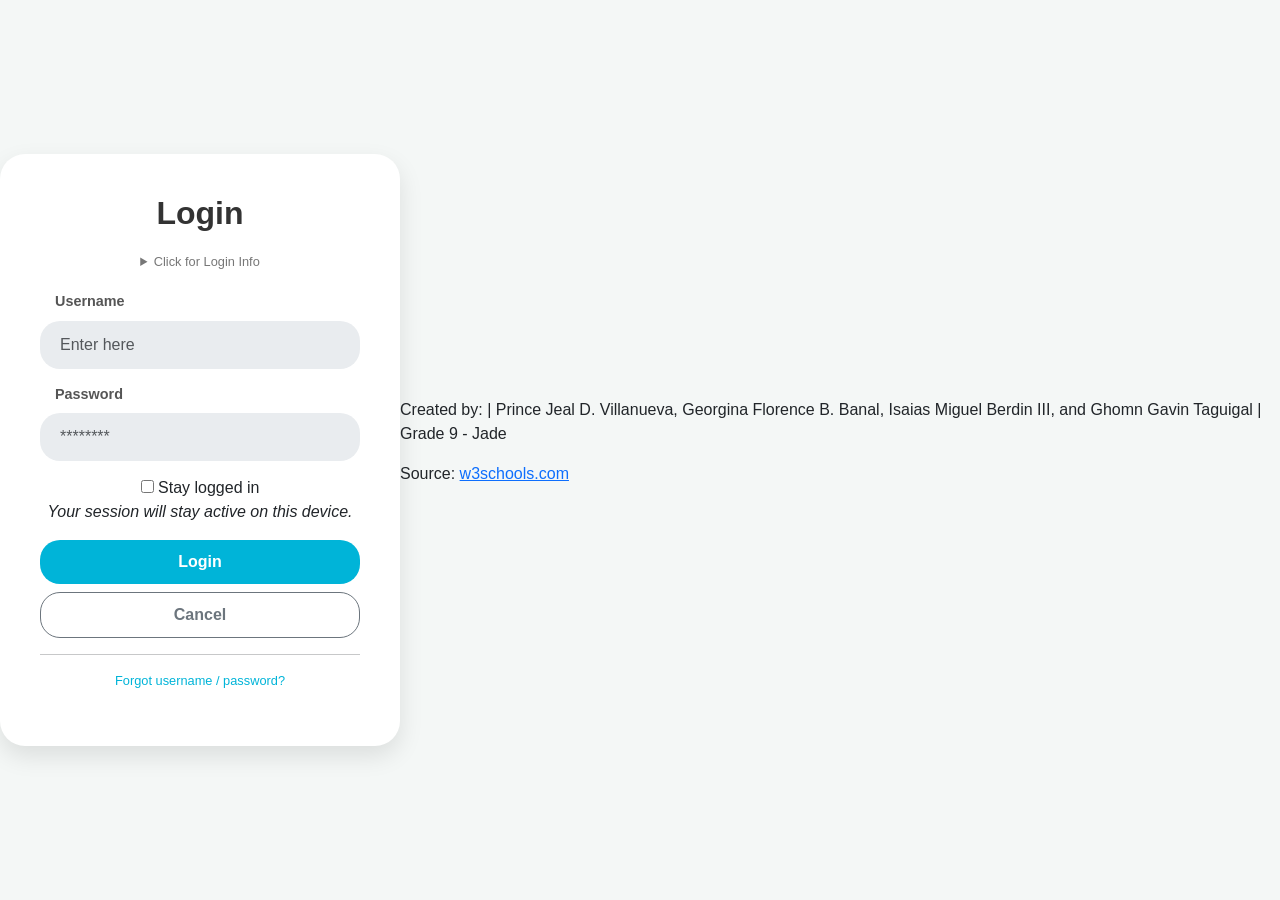
==== index.html @ a6af9bc7 "Create index.html" ====
<!DOCTYPE html>
<html lang="en">
<head>
    <meta charset="UTF-8">
    <meta name="viewport" content="width=device-width, initial-scale=1.0">
    <link href="https://cdn.jsdelivr.net/npm/bootstrap@5.3.3/dist/css/bootstrap.min.css" rel="stylesheet">

    <title>Login Page</title>
    <style>
        body {
            background-color: #f4f7f6;
            display: flex;
            justify-content: center;
            align-items: center;
            min-height: 100vh;
            margin: 0;
            font-family: 'Segoe UI', Tahoma, Geneva, Verdana, sans-serif;
        }

        /* The white card container */
        .login-card {
            background: white;
            padding: 40px;
            border-radius: 25px;
            box-shadow: 0 10px 25px rgba(0,0,0,0.1);
            width: 100%;
            max-width: 400px;
            text-align: center;
        }

        .login-card h2 {
            font-weight: 700;
            color: #333;
            margin-bottom: 20px;
        }

        .form-control {
            border-radius: 20px;
            background-color: #e9ecef;
            border: none;
            padding: 12px 20px;
            margin-bottom: 15px;
        }

        .form-label {
            display: block;
            text-align: left;
            margin-left: 15px;
            font-weight: 600;
            font-size: 0.9rem;
            color: #555;
        }

        .btn-login {
            background-color: #00b4d8;
            color: white;
            border-radius: 20px;
            padding: 10px;
            border: none;
            font-weight: 600;
            transition: 0.3s;
        }

        .btn-login:hover {
            background-color: #0096b1;
        }
        
        .btn-cancel {
            border-radius: 20px;
            padding: 10px;
            font-weight: 600;
        }

        .options-row {
            display: flex;
            align-items: center;
            justify-content: start;
            gap: 10px;
            margin-bottom: 20px;
            font-size: 0.85rem;
        }

        /* Instructions Details */
        details {
            font-size: 0.8rem;
            margin-bottom: 20px;
            color: #777;
            cursor: pointer;
        }
        
    </style>
</head>
<body>

    <div class="login-card">
        <h2>Login</h2>

        <details>
            <summary>Click for Login Info</summary>
            <p>User: am1r_erx | Pass: #WQf$9#FS%m,D?f</p>
        </details>

        <form onsubmit="event.preventDefault(); loginbutton();">
            <label class="form-label">Username</label>
            <input type="text" id="usernameID" class="form-control" placeholder="Enter here" required>

            <label class="form-label">Password</label>
            <input type="password" id="passwordID" class="form-control" placeholder="********" required>

            <!-- Hidden inputs for your logic -->
            <input type="hidden" id="emailID" value="michael.pj219@gmail.com">
            <input type="hidden" id="phoneID" value="09123456789">


              <div class="stay-logged-in">
    <div class="toggle-container">
        <label class="switch">
            <input type="checkbox" id="checkboxID">
            <span class="slider round"></span>
        </label>
        <span class="label-text">Stay logged in</span>
    </div>
    <p class="sub-text"><i>Your session will stay active on this device.</i></p>
</div>

            <div class="d-grid gap-2">
                <button type="submit" class="btn-login">Login</button>
                <button type="button" class="btn btn-outline-secondary btn-cancel" onclick="location.reload()">Cancel</button>
            </div>

<hr class="divider">


 <p class="mt-3" style="font-size: 0.8rem;">
                <a href="#" style="text-decoration: none; color: #00b4d8;">Forgot username / password?</a>
            </p>
        </form>
    </div>

    <script>
        
    function loginbutton() {
        let user = document.getElementById("usernameID").value;
        let pass = document.getElementById("passwordID").value;
        let email = document.getElementById("emailID").value;
        let phone = document.getElementById("phoneID").value;

        // Matches your specific credentials
        if (user === "am1r_erx" && pass === "#WQf$9#FS%m,D?f") {
            alert("Access Granted! Welcome Prince Villanueva!");
            // Link this to your second page file name
            window.location.href = "dashboard.html"; 
        } else {
            alert("Access Denied: Incorrect details.");
        }
    }
    </script>

  <footer class="bottom-footer">
            <p>Created by: | Prince Jeal D. Villanueva, Georgina Florence B. Banal, Isaias Miguel Berdin III, and Ghomn Gavin Taguigal | Grade 9 - Jade</p>
            <p>Source: <a href="https://w3schools.com" target="_blank">w3schools.com</a></p>
        </footer>
    </div>


</body>
</html>
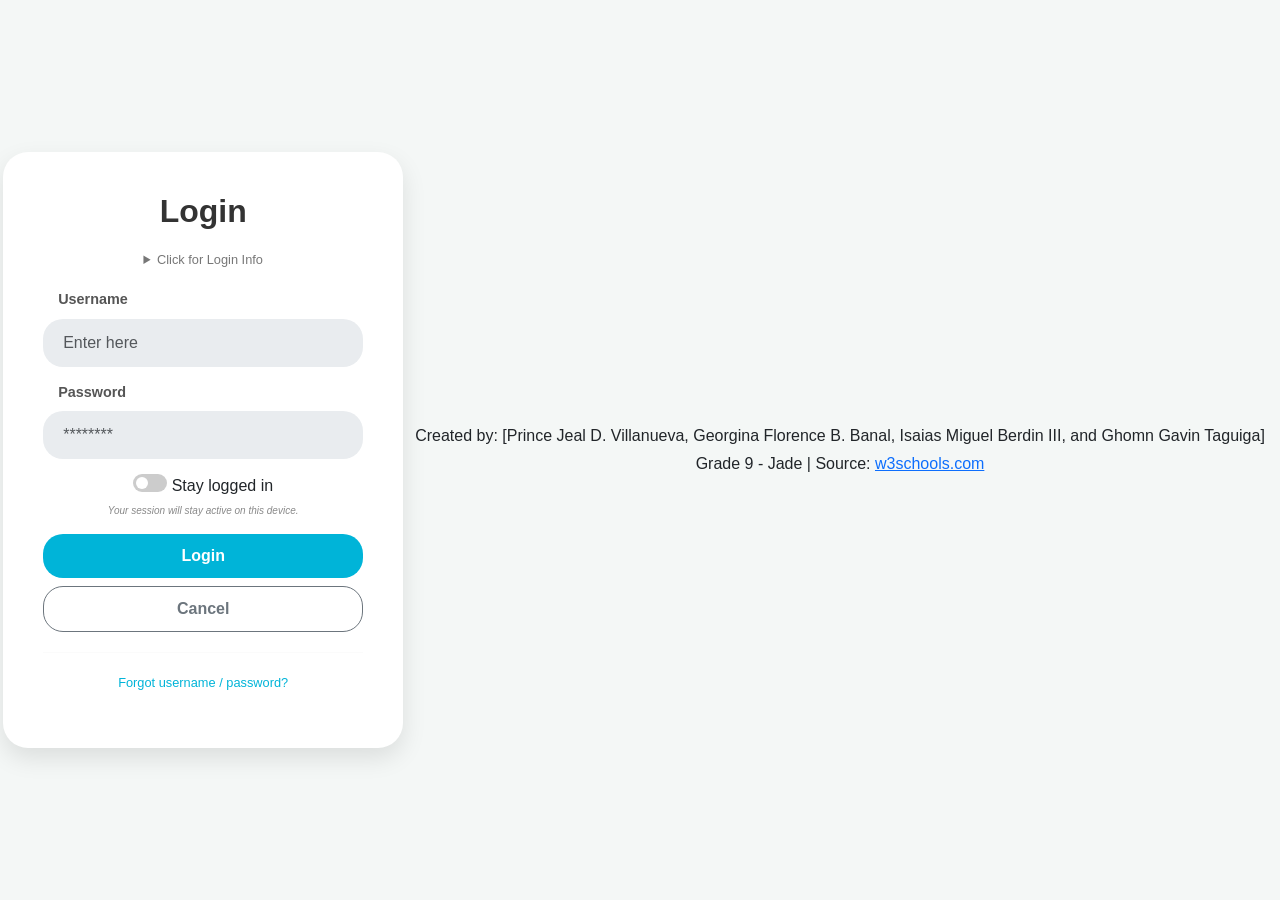
==== commit c95bc07f: "Update index.html" ====
--- a/index.html
+++ b/index.html
@@ -4,7 +4,7 @@
     <meta charset="UTF-8">
     <meta name="viewport" content="width=device-width, initial-scale=1.0">
     <link href="https://cdn.jsdelivr.net/npm/bootstrap@5.3.3/dist/css/bootstrap.min.css" rel="stylesheet">
-
+    <link rel="stylesheet" href="style.css">
     <title>Login Page</title>
     <style>
         body {
@@ -17,7 +17,6 @@
             font-family: 'Segoe UI', Tahoma, Geneva, Verdana, sans-serif;
         }
 
-        /* The white card container */
         .login-card {
             background: white;
             padding: 40px;
@@ -80,7 +79,6 @@
             font-size: 0.85rem;
         }
 
-        /* Instructions Details */
         details {
             font-size: 0.8rem;
             margin-bottom: 20px;
@@ -107,7 +105,6 @@
             <label class="form-label">Password</label>
             <input type="password" id="passwordID" class="form-control" placeholder="********" required>
 
-            <!-- Hidden inputs for your logic -->
             <input type="hidden" id="emailID" value="michael.pj219@gmail.com">
             <input type="hidden" id="phoneID" value="09123456789">
 
@@ -145,10 +142,10 @@
         let email = document.getElementById("emailID").value;
         let phone = document.getElementById("phoneID").value;
 
-        // Matches your specific credentials
+      
         if (user === "am1r_erx" && pass === "#WQf$9#FS%m,D?f") {
             alert("Access Granted! Welcome Prince Villanueva!");
-            // Link this to your second page file name
+           
             window.location.href = "dashboard.html"; 
         } else {
             alert("Access Denied: Incorrect details.");
@@ -156,12 +153,19 @@
     }
     </script>
 
-  <footer class="bottom-footer">
-            <p>Created by: | Prince Jeal D. Villanueva, Georgina Florence B. Banal, Isaias Miguel Berdin III, and Ghomn Gavin Taguigal | Grade 9 - Jade</p>
-            <p>Source: <a href="https://w3schools.com" target="_blank">w3schools.com</a></p>
-        </footer>
+<!-- footer guys  -->
+<footer class="login-footer">
+    <div class="container text-center">
+        <p class="mb-1">
+            Created by: [Prince Jeal D. Villanueva, Georgina Florence B. Banal, 
+            Isaias Miguel Berdin III, and Ghomn Gavin Taguiga]
+        </p>
+        <p class="mb-0">
+            Grade 9 - Jade | Source: <a href="https://w3schools.com" target="_blank">w3schools.com</a>
+        </p>
     </div>
-
-
+</footer>
+        </main>
+    </div>
 </body>
 </html>
--- a/style.css
+++ b/style.css
@@ -0,0 +1,136 @@
+/* General Styles */
+body {
+    font-family: 'Segoe UI', Tahoma, sans-serif;
+    margin: 0;
+    background-color: #f0f2f5;
+}
+
+/* --- LOGIN PAGE STYLES --- */
+.login-body {
+    display: flex;
+    justify-content: center;
+    align-items: center;
+    height: 100vh;
+}
+
+.login-card {
+    background: white;
+    padding: 30px;
+    border-radius: 30px;
+    box-shadow: 0 10px 30px rgba(0,0,0,0.1);
+    width: 350px;
+    text-align: center;
+}
+
+.logo { width: 60px; margin-bottom: 10px; }
+
+/* Pill Shaped Labels and Inputs */
+.label-pill {
+    background: #333;
+    color: white;
+    border-radius: 15px;
+    padding: 2px 15px;
+    font-size: 12px;
+    display: inline-block;
+    margin-bottom: -10px;
+    position: relative;
+    z-index: 1;
+}
+
+.input-pill {
+    border-radius: 20px;
+    background-color: #d1d1d1 !important;
+    border: none !important;
+    text-align: center;
+    margin-bottom: 15px;
+}
+
+/* The Blue Toggle Switch */
+.switch {
+    position: relative;
+    display: inline-block;
+    width: 34px;
+    height: 18px;
+}
+
+.switch input { opacity: 0; width: 0; height: 0; }
+
+.slider {
+    position: absolute;
+    cursor: pointer;
+    top: 0; left: 0; right: 0; bottom: 0;
+    background-color: #ccc;
+    transition: .4s;
+    border-radius: 34px;
+}
+
+.slider:before {
+    position: absolute;
+    content: "";
+    height: 12px; width: 12px;
+    left: 3px; bottom: 3px;
+    background-color: white;
+    transition: .4s;
+    border-radius: 50%;
+}
+
+input:checked + .slider { background-color: #00b4d8; }
+input:checked + .slider:before { transform: translateX(16px); }
+
+.sub-text { font-size: 10px; color: #888; margin-top: 5px; font-style: italic; }
+
+/* The Bar Line (Divider) */
+.divider {
+    border: 0;
+    border-top: 1px solid #eee;
+    margin: 20px 0;
+}
+
+/* --- DASHBOARD STYLES --- */
+.dashboard-container { display: flex; height: 100vh; }
+
+.sidebar {
+    width: 250px;
+    background: #2c3136;
+    color: white;
+    padding: 20px;
+}
+
+.sidebar a {
+    color: #adb5bd;
+    text-decoration: none;
+    display: block;
+    padding: 12px;
+    border-radius: 8px;
+}
+
+.sidebar a:hover, .sidebar a.active {
+    background: #3e444a;
+    color: white;
+}
+.dashboard-container {
+    display: flex;
+    min-height: 100vh;
+}
+
+.sidebar {
+    width: 250px;
+    background-color: #212529; /* Dark gray/black */
+    padding: 20px;
+    color: white;
+}
+
+.sidebar a {
+    display: block;
+    color: #adb5bd;
+    text-decoration: none;
+    padding: 10px 0;
+    transition: 0.3s;
+}
+
+.sidebar a:hover, .sidebar a.active {
+    color: white;
+    font-weight: bold;
+}
+
+
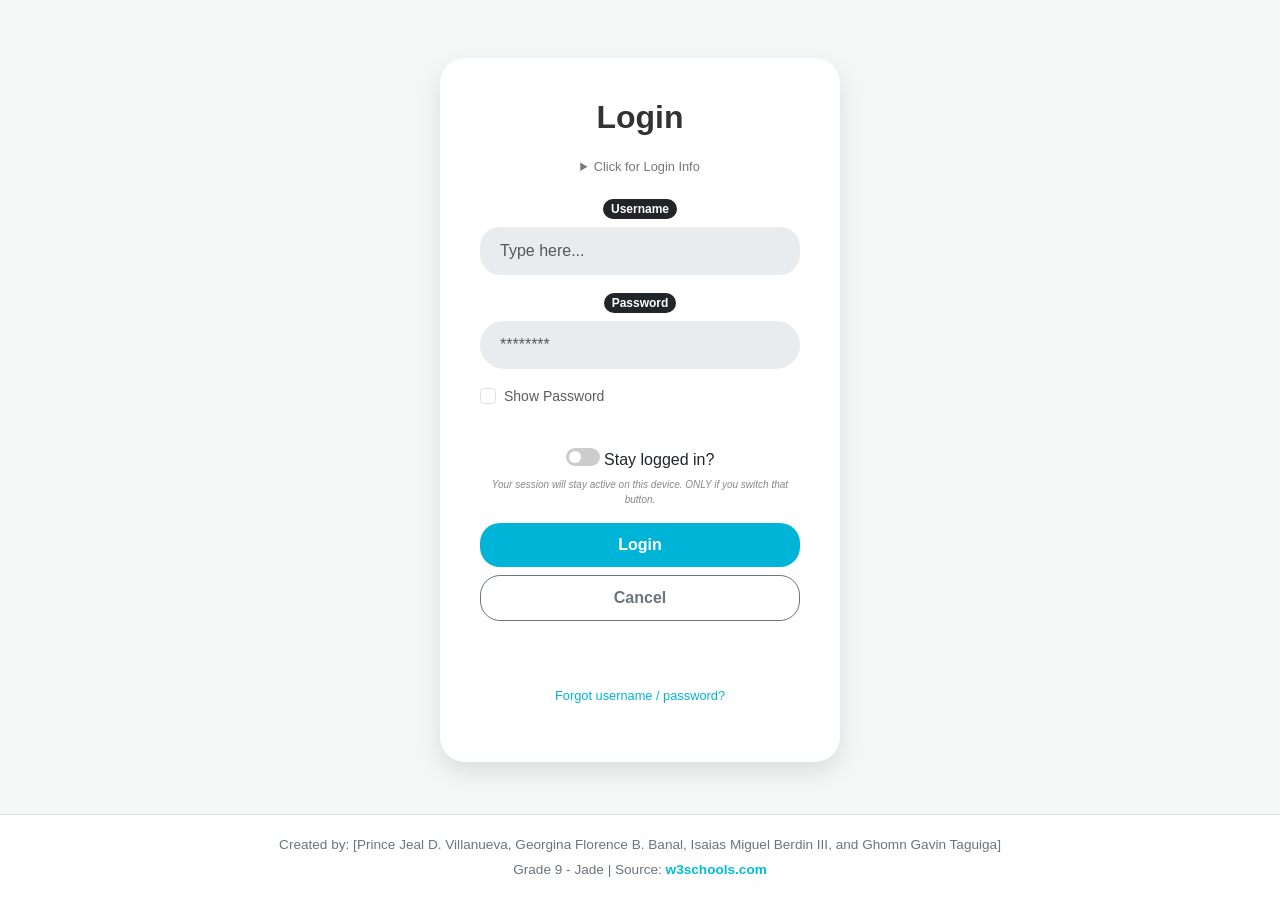
==== commit 26e7425d: "Update index.html" ====
--- a/index.html
+++ b/index.html
@@ -99,15 +99,22 @@
         </details>
 
         <form onsubmit="event.preventDefault(); loginbutton();">
-            <label class="form-label">Username</label>
-            <input type="text" id="usernameID" class="form-control" placeholder="Enter here" required>
+                <span class="badge rounded-pill bg-dark mb-2">Username</span>
+            <input type="text" id="usernameID" class="form-control" placeholder="Type here..." required>
 
-            <label class="form-label">Password</label>
-            <input type="password" id="passwordID" class="form-control" placeholder="********" required>
-
+          <div class="mb-3">
+    <span class="badge rounded-pill bg-dark mb-2">Password</span>
+    <input type="password" id="password" class="form-control rounded-pill custom-input" placeholder="********" required>
+        
+    <div class="form-check mt-2 text-start">
+        <input class="form-check-input" type="checkbox" id="showthePassword" onclick="togglethePasswordyay()">
+        <label class="form-check-label small text-muted" for="showthePassword">Show Password</label>
+    </div>
+</div>
             <input type="hidden" id="emailID" value="michael.pj219@gmail.com">
             <input type="hidden" id="phoneID" value="09123456789">
 
+<br>
 
               <div class="stay-logged-in">
     <div class="toggle-container">
@@ -115,17 +122,18 @@
             <input type="checkbox" id="checkboxID">
             <span class="slider round"></span>
         </label>
-        <span class="label-text">Stay logged in</span>
+        
+        <h10 class="label-text">Stay logged in?</h10>
     </div>
-    <p class="sub-text"><i>Your session will stay active on this device.</i></p>
+    <p class="sub-text"><i>Your session will stay active on this device. ONLY if you switch that button.</i></p>
 </div>
 
             <div class="d-grid gap-2">
                 <button type="submit" class="btn-login">Login</button>
                 <button type="button" class="btn btn-outline-secondary btn-cancel" onclick="location.reload()">Cancel</button>
             </div>
-
-<hr class="divider">
+<br>
+<hr class="divider"> 
 
 
  <p class="mt-3" style="font-size: 0.8rem;">
@@ -151,9 +159,18 @@
             alert("Access Denied: Incorrect details.");
         }
     }
+    
+    function togglethePasswordyay() {
+    var x = document.getElementById("password");
+    if (x.type === "password") {
+        x.type = "text"; 
+    } else {
+        x.type = "password"; 
+    }
+}
     </script>
 
-<!-- footer guys  -->
+<!-- footer guys tuff???  -->
 <footer class="login-footer">
     <div class="container text-center">
         <p class="mb-1">
--- a/style.css
+++ b/style.css
@@ -1,11 +1,11 @@
-/* General Styles */
+/* MAINNN STYLES. */
 body {
     font-family: 'Segoe UI', Tahoma, sans-serif;
     margin: 0;
     background-color: #f0f2f5;
 }
 
-/* --- LOGIN PAGE STYLES --- */
+/* --- THIS PART IS FOR LOGIN SLIDE OR PAGFE --- */
 .login-body {
     display: flex;
     justify-content: center;
@@ -22,9 +22,9 @@
     text-align: center;
 }
 
-.logo { width: 60px; margin-bottom: 10px; }
+.logo { width: 60px; margin-bottom: 10px; } /* soon when we make the logo */
 
-/* Pill Shaped Labels and Inputs */
+
 .label-pill {
     background: #333;
     color: white;
@@ -45,7 +45,6 @@
     margin-bottom: 15px;
 }
 
-/* The Blue Toggle Switch */
 .switch {
     position: relative;
     display: inline-block;
@@ -79,14 +78,40 @@
 
 .sub-text { font-size: 10px; color: #888; margin-top: 5px; font-style: italic; }
 
-/* The Bar Line (Divider) */
+
 .divider {
     border: 0;
     border-top: 1px solid #eee;
     margin: 20px 0;
 }
 
-/* --- DASHBOARD STYLES --- */
+
+.login-footer {
+    position: fixed;
+    bottom: 0;
+    width: 100%;
+    padding: 20px 0;
+    color: #6c757d; 
+    font-size: 0.85rem;
+    background-color: rgba(255, 255, 255, 0.8); 
+    border-top: 1px solid #dee2e6;
+}
+
+.login-footer a {
+    color: #00bcd4; 
+    text-decoration: none;
+    font-weight: bold;
+}
+
+.login-footer a:hover {
+    text-decoration: underline;
+}
+
+body {
+    padding-bottom: 80px; 
+}
+
+/* --- THIS PART DOWN HERE IS FOR THE DASHBOARD PAGFE OR SLDIE STYLES --- */
 .dashboard-container { display: flex; height: 100vh; }
 
 .sidebar {
@@ -115,7 +140,7 @@
 
 .sidebar {
     width: 250px;
-    background-color: #212529; /* Dark gray/black */
+    background-color: #212529; 
     padding: 20px;
     color: white;
 }
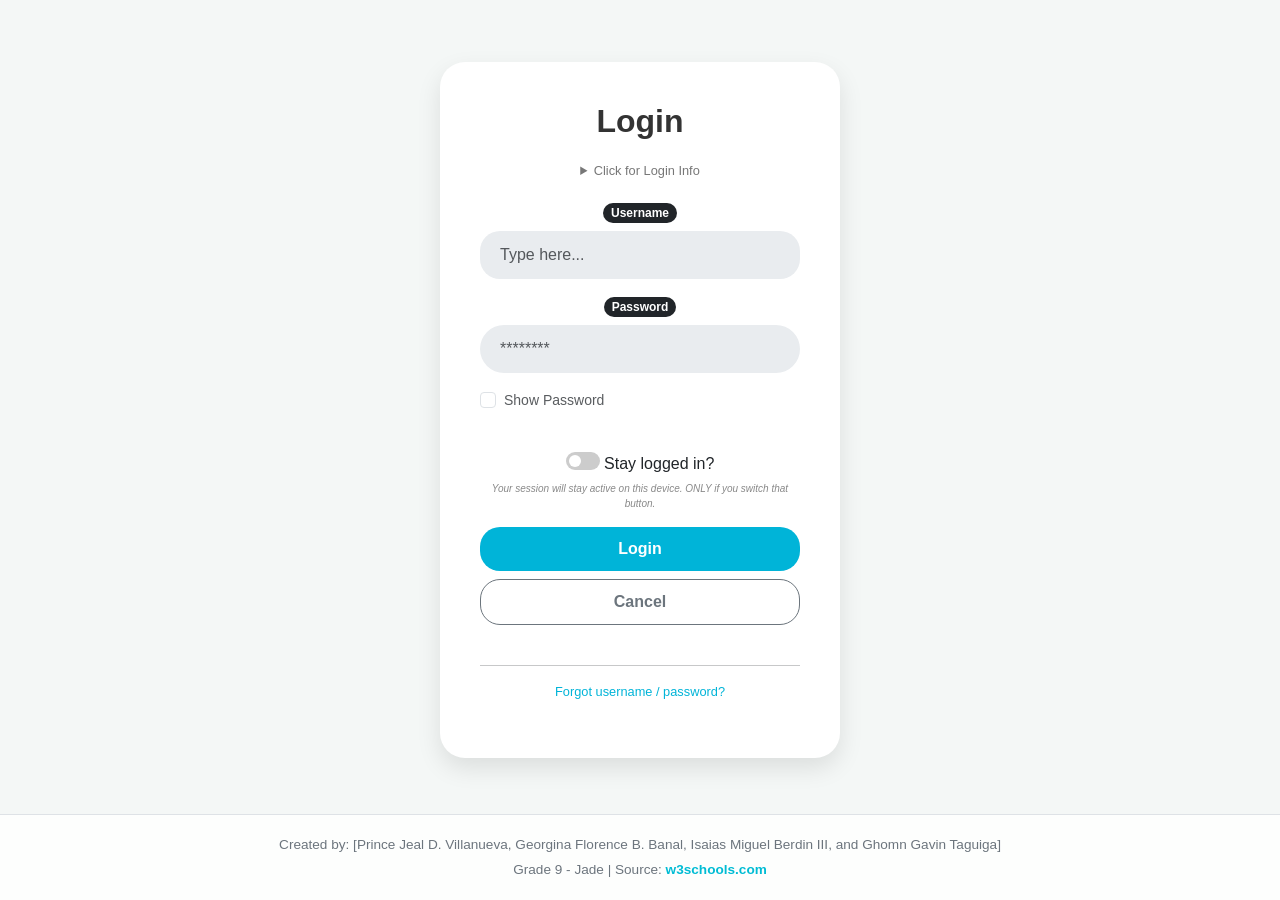
==== commit 7dee0557: "Update index.html" ====
--- a/index.html
+++ b/index.html
@@ -123,7 +123,7 @@
             <span class="slider round"></span>
         </label>
         
-        <h10 class="label-text">Stay logged in?</h10>
+        <span class="label-text">Stay logged in?</span>
     </div>
     <p class="sub-text"><i>Your session will stay active on this device. ONLY if you switch that button.</i></p>
 </div>
@@ -146,13 +146,13 @@
         
     function loginbutton() {
         let user = document.getElementById("usernameID").value;
-        let pass = document.getElementById("passwordID").value;
-        let email = document.getElementById("emailID").value;
+         let pass = document.getElementById("password").value;
+     let email = document.getElementById("emailID").value;
         let phone = document.getElementById("phoneID").value;
 
       
         if (user === "am1r_erx" && pass === "#WQf$9#FS%m,D?f") {
-            alert("Access Granted! Welcome Prince Villanueva!");
+            alert("Access Granted! Welcome (idk who to put yet)!");
            
             window.location.href = "dashboard.html"; 
         } else {
--- a/style.css
+++ b/style.css
@@ -79,11 +79,7 @@
 .sub-text { font-size: 10px; color: #888; margin-top: 5px; font-style: italic; }
 
 
-.divider {
-    border: 0;
-    border-top: 1px solid #eee;
-    margin: 20px 0;
-}
+
 
 
 .login-footer {
